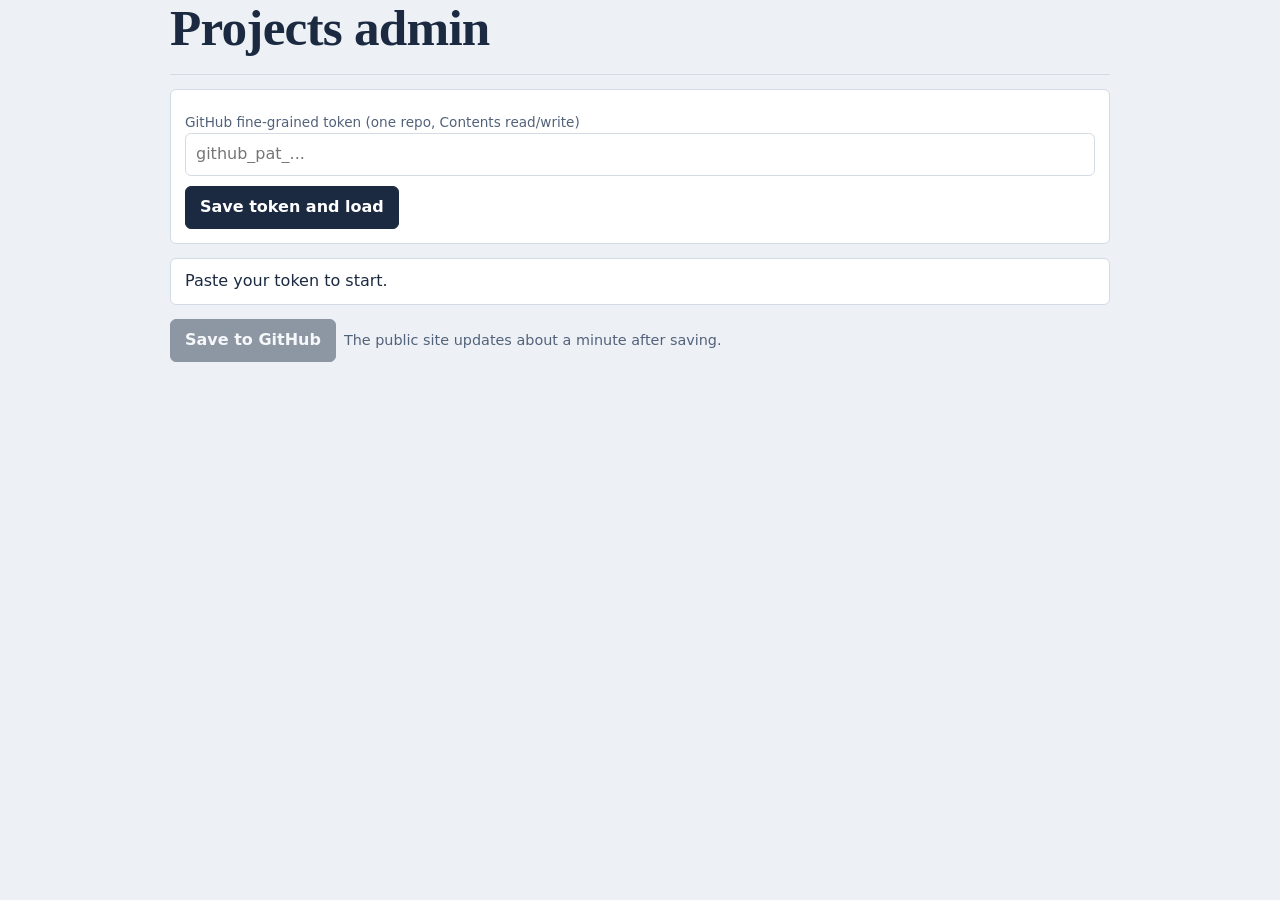
==== admin.html @ 0748e916 "Add files via upload" ====
<!doctype html>
<html lang="en">
<head>
  <meta charset="utf-8">
  <meta name="viewport" content="width=device-width, initial-scale=1">
  <meta name="robots" content="noindex, nofollow">
  <meta http-equiv="Content-Security-Policy" content="default-src 'none'; script-src 'self'; style-src 'self'; connect-src https://api.github.com; base-uri 'none'; form-action 'none'">
  <title>Projects admin</title>
  <link rel="stylesheet" href="style.css">
</head>
<body>
  <div class="wrap">
    <h1 style="margin-top:32px">Projects admin</h1>

    <div class="card" id="tokenBox">
      <div id="tokenNew">
        <label for="tok">GitHub fine-grained token (one repo, Contents read/write)</label>
        <input id="tok" type="password" autocomplete="off" placeholder="github_pat_...">
        <div class="bar"><button class="primary" id="saveTok">Save token and load</button></div>
      </div>
      <div id="tokenHave" hidden>
        <span class="hint">A token is stored on this device only.</span>
        <div class="bar">
          <button id="reload">Reload from GitHub</button>
          <button class="danger" id="forget">Forget token</button>
        </div>
      </div>
    </div>

    <div id="status" role="status">Paste your token to start.</div>
    <div id="editor"></div>
    <div class="bar" id="saveBar" hidden>
      <button class="primary" id="save" disabled>Save to GitHub</button>
      <span class="hint">The public site updates about a minute after saving.</span>
    </div>
    <p class="hint" style="padding-bottom:48px"></p>
  </div>
  <script src="admin.js"></script>
</body>
</html>
---- style.css ----
:root {
  --paper: #edf1f5; --card: #fff; --ink: #1b2a41; --muted: #52627a; --line: #d3dbe5;
  --orange: #ff8c2b; --purple: #b980ff; --orange-text: #b34700; --purple-text: #7a3fd1;
  --ok: #1d6b3a; --err: #b3261e;
  --serif: "Iowan Old Style", "Palatino Linotype", Georgia, serif;
  --sans: system-ui, -apple-system, "Segoe UI", Roboto, sans-serif;
}
* { box-sizing: border-box; }
body { margin: 0; background: var(--paper); color: var(--ink); font-family: var(--sans); line-height: 1.55; }
a { color: var(--ink); text-underline-offset: 3px; }
a:hover { color: var(--orange-text); }
:focus-visible { outline: 3px solid var(--purple); outline-offset: 3px; }
.top, main, footer, .wrap { max-width: 980px; margin: 0 auto; padding: 0 20px; }

.top { padding-top: 36px; }
h1 { font-family: var(--serif); font-weight: 600; font-size: clamp(1.9rem, 5vw, 3.2rem); line-height: 1.1;
     letter-spacing: -0.015em; margin: 0; padding-bottom: 18px; border-bottom: 1px solid var(--line); }
h1 .by { font-weight: 400; color: var(--muted); }

#nav { display: flex; flex-wrap: wrap; gap: 8px; padding: 16px 0 4px; }
.chip { padding: 6px 14px; border: 1px solid var(--line); border-radius: 999px; background: var(--card);
        text-decoration: none; font-size: .95rem; }
.chip:hover { border-color: var(--purple-text); color: var(--purple-text); }

.sec { padding-top: 28px; }
h2 { font-family: var(--serif); font-size: 1.6rem; margin: 0; }
.sec-desc { color: var(--muted); margin: 4px 0 14px; }
.empty { color: var(--muted); padding: 40px 0; }

.project { display: grid; gap: 14px; padding: 22px 0; border-top: 1px solid var(--line); }
h3 { font-family: var(--serif); font-size: 1.3rem; line-height: 1.25; margin: 0 0 4px; }
.text p { margin: 0 0 6px; max-width: 46em; }
.text .tags { color: var(--purple-text); font-size: .92rem; }
.links { display: flex; flex-wrap: wrap; align-items: center; gap: 10px 20px; margin: 0; }
.button { display: inline-block; padding: 10px 20px; background: var(--ink); color: #fff; border-radius: 6px;
          text-decoration: none; font-weight: 600; }
.button:hover { background: var(--orange); color: var(--ink); }
.source { color: var(--orange-text); }

footer { padding-top: 20px; padding-bottom: 48px; margin-top: 12px; color: var(--muted); }
@media (min-width: 760px) {
  .project { grid-template-columns: 1fr auto; gap: 32px; align-items: center; }
  .links { flex-direction: column; align-items: flex-end; gap: 8px; }
}

/* ---------- admin page ---------- */
.card { background: var(--card); border: 1px solid var(--line); border-radius: 6px; padding: 14px; margin: 14px 0; }
.card .card { background: var(--paper); }
label { display: block; font-size: .85rem; color: var(--muted); margin: 8px 0 0; }
input, textarea, select { width: 100%; font: inherit; padding: 8px 10px; border: 1px solid var(--line);
                          border-radius: 6px; background: #fff; color: var(--ink); }
textarea { min-height: 64px; }
.bar { display: flex; flex-wrap: wrap; gap: 8px; margin-top: 10px; align-items: center; }
button { font: inherit; padding: 8px 14px; border-radius: 6px; border: 1px solid var(--ink); background: #fff;
         color: var(--ink); cursor: pointer; }
button.primary { background: var(--ink); color: #fff; font-weight: 600; }
button.danger { color: var(--err); border-color: var(--err); }
button:disabled { opacity: .45; cursor: default; }
#status { position: sticky; top: 0; z-index: 5; padding: 10px 14px; margin: 14px 0; border-radius: 6px;
          background: var(--card); border: 1px solid var(--line); }
#status.ok { border-color: var(--ok); color: var(--ok); }
#status.err { border-color: var(--err); color: var(--err); }
.hint { color: var(--muted); font-size: .9rem; }
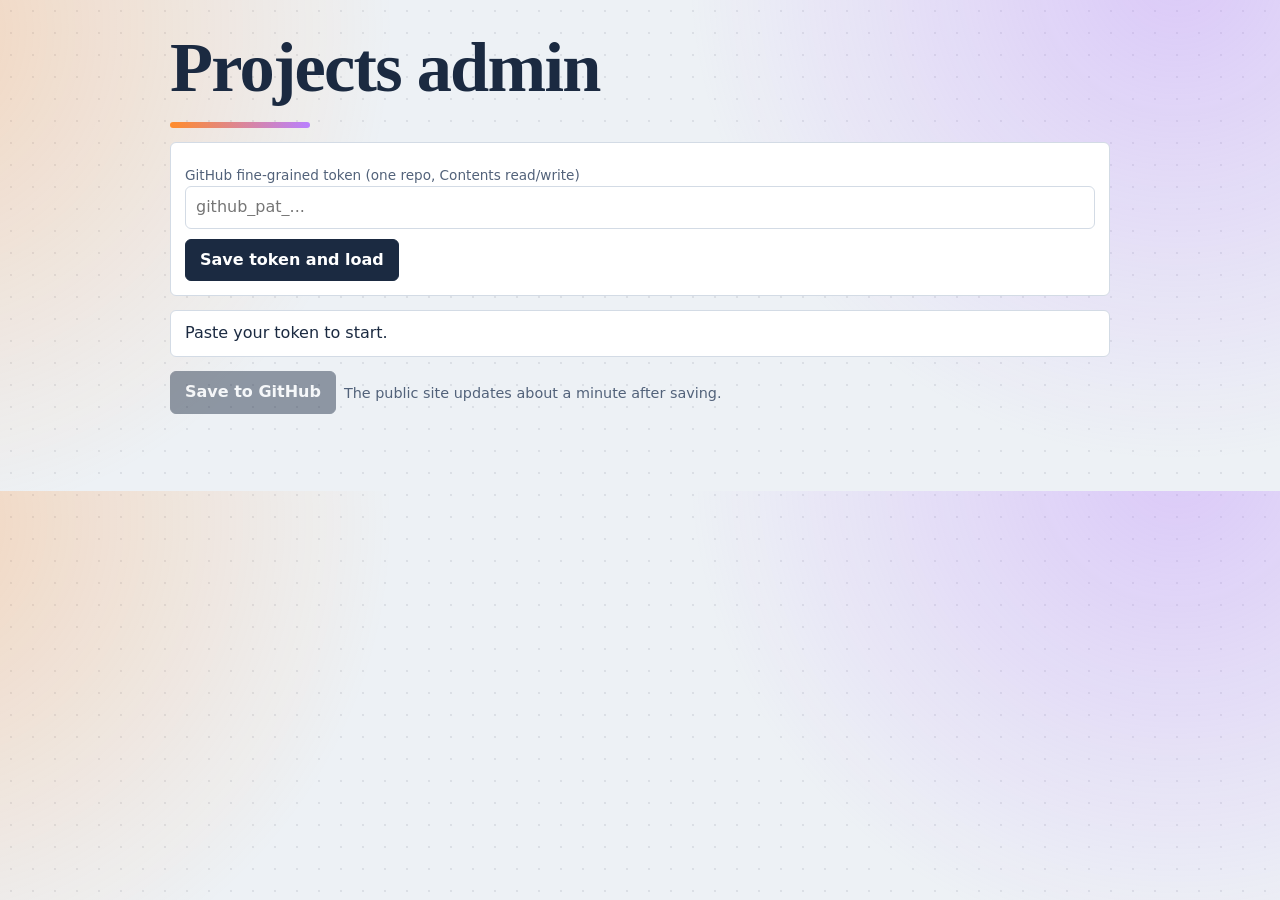
==== commit ac8a38e4: "Add files via upload" ====
--- a/admin.html
+++ b/admin.html
@@ -10,7 +10,7 @@
 </head>
 <body>
   <div class="wrap">
-    <h1 style="margin-top:32px">Projects admin</h1>
+    <h1 class="adm">Projects admin</h1>
 
     <div class="card" id="tokenBox">
       <div id="tokenNew">
@@ -33,7 +33,7 @@
       <button class="primary" id="save" disabled>Save to GitHub</button>
       <span class="hint">The public site updates about a minute after saving.</span>
     </div>
-    <p class="hint" style="padding-bottom:48px"></p>
+    <p class="hint pad"></p>
   </div>
   <script src="admin.js"></script>
 </body>
--- a/style.css
+++ b/style.css
@@ -6,49 +6,74 @@
   --sans: system-ui, -apple-system, "Segoe UI", Roboto, sans-serif;
 }
 * { box-sizing: border-box; }
-body { margin: 0; background: var(--paper); color: var(--ink); font-family: var(--sans); line-height: 1.55; }
+body {
+  margin: 0; color: var(--ink); font-family: var(--sans); line-height: 1.55; background-color: var(--paper);
+  background-image:
+    radial-gradient(circle at 92% -6%, rgba(185,128,255,.35), transparent 38%),
+    radial-gradient(circle at -8% 6%, rgba(255,140,43,.28), transparent 34%),
+    radial-gradient(rgba(27,42,65,.09) 1px, transparent 1.5px);
+  background-size: auto, auto, 22px 22px;
+}
 a { color: var(--ink); text-underline-offset: 3px; }
 a:hover { color: var(--orange-text); }
 :focus-visible { outline: 3px solid var(--purple); outline-offset: 3px; }
 .top, main, footer, .wrap { max-width: 980px; margin: 0 auto; padding: 0 20px; }
 
-.top { padding-top: 36px; }
-h1 { font-family: var(--serif); font-weight: 600; font-size: clamp(1.9rem, 5vw, 3.2rem); line-height: 1.1;
-     letter-spacing: -0.015em; margin: 0; padding-bottom: 18px; border-bottom: 1px solid var(--line); }
-h1 .by { font-weight: 400; color: var(--muted); }
+/* ---------- header ---------- */
+.top { padding-top: 56px; }
+h1 { font-family: var(--serif); font-weight: 700; font-size: clamp(2.4rem, 9vw, 4.4rem); line-height: 1.02;
+     letter-spacing: -0.025em; margin: 0; }
+h1::after { content: ""; display: block; height: 6px; width: 140px; margin-top: 18px; border-radius: 3px;
+            background: linear-gradient(90deg, var(--orange), var(--purple)); }
+.tagline { font-family: var(--serif); font-size: 1.3rem; line-height: 1.4; margin: 16px 0 0; max-width: 32em; }
 
-#nav { display: flex; flex-wrap: wrap; gap: 8px; padding: 16px 0 4px; }
-.chip { padding: 6px 14px; border: 1px solid var(--line); border-radius: 999px; background: var(--card);
-        text-decoration: none; font-size: .95rem; }
-.chip:hover { border-color: var(--purple-text); color: var(--purple-text); }
+#nav { display: flex; flex-wrap: wrap; gap: 10px; padding: 22px 0 6px; }
+.chip { padding: 7px 16px; border: 1.5px solid var(--ink); border-radius: 999px; background: var(--card);
+        text-decoration: none; font-weight: 600; font-size: .95rem; }
+.chip.c0:hover { background: var(--orange); border-color: var(--orange); color: var(--ink); }
+.chip.c1:hover { background: var(--purple); border-color: var(--purple); color: var(--ink); }
 
-.sec { padding-top: 28px; }
-h2 { font-family: var(--serif); font-size: 1.6rem; margin: 0; }
-.sec-desc { color: var(--muted); margin: 4px 0 14px; }
+/* ---------- sections and projects ---------- */
+.c0 { --accent: var(--orange); --accent-text: var(--orange-text); }
+.c1 { --accent: var(--purple); --accent-text: var(--purple-text); }
+.sec { padding-top: 40px; }
+h2 { font-family: var(--serif); font-size: 1.9rem; margin: 0; display: flex; align-items: center; gap: 12px; }
+h2::before { content: ""; width: 14px; height: 14px; border-radius: 50%; background: var(--accent); flex: none; }
+.sec-desc { color: var(--muted); margin: 4px 0 8px 26px; }
 .empty { color: var(--muted); padding: 40px 0; }
 
-.project { display: grid; gap: 14px; padding: 22px 0; border-top: 1px solid var(--line); }
+.project { display: grid; gap: 14px; padding: 18px 20px; margin-top: 14px; background: var(--card);
+           border: 1px solid var(--line); border-left: 6px solid var(--accent); border-radius: 10px;
+           box-shadow: 0 10px 24px -16px rgba(27,42,65,.5); transition: transform .15s, box-shadow .15s; }
+.project:hover { transform: translateY(-2px); box-shadow: 0 14px 28px -14px rgba(27,42,65,.55); }
 h3 { font-family: var(--serif); font-size: 1.3rem; line-height: 1.25; margin: 0 0 4px; }
-.text p { margin: 0 0 6px; max-width: 46em; }
-.text .tags { color: var(--purple-text); font-size: .92rem; }
+.text p { margin: 0 0 8px; max-width: 46em; }
+.tags { display: flex; flex-wrap: wrap; gap: 6px; }
+.tag { padding: 2px 10px; border-radius: 999px; font-size: .82rem; font-weight: 600;
+       background: color-mix(in srgb, var(--accent) 18%, white); color: var(--accent-text); }
 .links { display: flex; flex-wrap: wrap; align-items: center; gap: 10px 20px; margin: 0; }
-.button { display: inline-block; padding: 10px 20px; background: var(--ink); color: #fff; border-radius: 6px;
-          text-decoration: none; font-weight: 600; }
-.button:hover { background: var(--orange); color: var(--ink); }
-.source { color: var(--orange-text); }
+.button { display: inline-block; padding: 10px 22px; background: var(--ink); color: #fff; border-radius: 999px;
+          text-decoration: none; font-weight: 700; }
+.button:hover { background: var(--accent); color: var(--ink); }
+.source { color: var(--accent-text); font-weight: 600; }
 
-footer { padding-top: 20px; padding-bottom: 48px; margin-top: 12px; color: var(--muted); }
+footer { padding-top: 28px; padding-bottom: 48px; color: var(--muted); }
 @media (min-width: 760px) {
   .project { grid-template-columns: 1fr auto; gap: 32px; align-items: center; }
   .links { flex-direction: column; align-items: flex-end; gap: 8px; }
 }
+@media (prefers-reduced-motion: reduce) { .project { transition: none; } .project:hover { transform: none; } }
 
 /* ---------- admin page ---------- */
+.adm { margin-top: 32px; }
+.pad { padding-bottom: 48px; }
 .card { background: var(--card); border: 1px solid var(--line); border-radius: 6px; padding: 14px; margin: 14px 0; }
 .card .card { background: var(--paper); }
 label { display: block; font-size: .85rem; color: var(--muted); margin: 8px 0 0; }
+label.chk { color: var(--ink); font-size: 1rem; margin-top: 12px; cursor: pointer; }
 input, textarea, select { width: 100%; font: inherit; padding: 8px 10px; border: 1px solid var(--line);
                           border-radius: 6px; background: #fff; color: var(--ink); }
+input[type=checkbox] { width: auto; margin-right: 6px; transform: scale(1.2); }
 textarea { min-height: 64px; }
 .bar { display: flex; flex-wrap: wrap; gap: 8px; margin-top: 10px; align-items: center; }
 button { font: inherit; padding: 8px 14px; border-radius: 6px; border: 1px solid var(--ink); background: #fff;
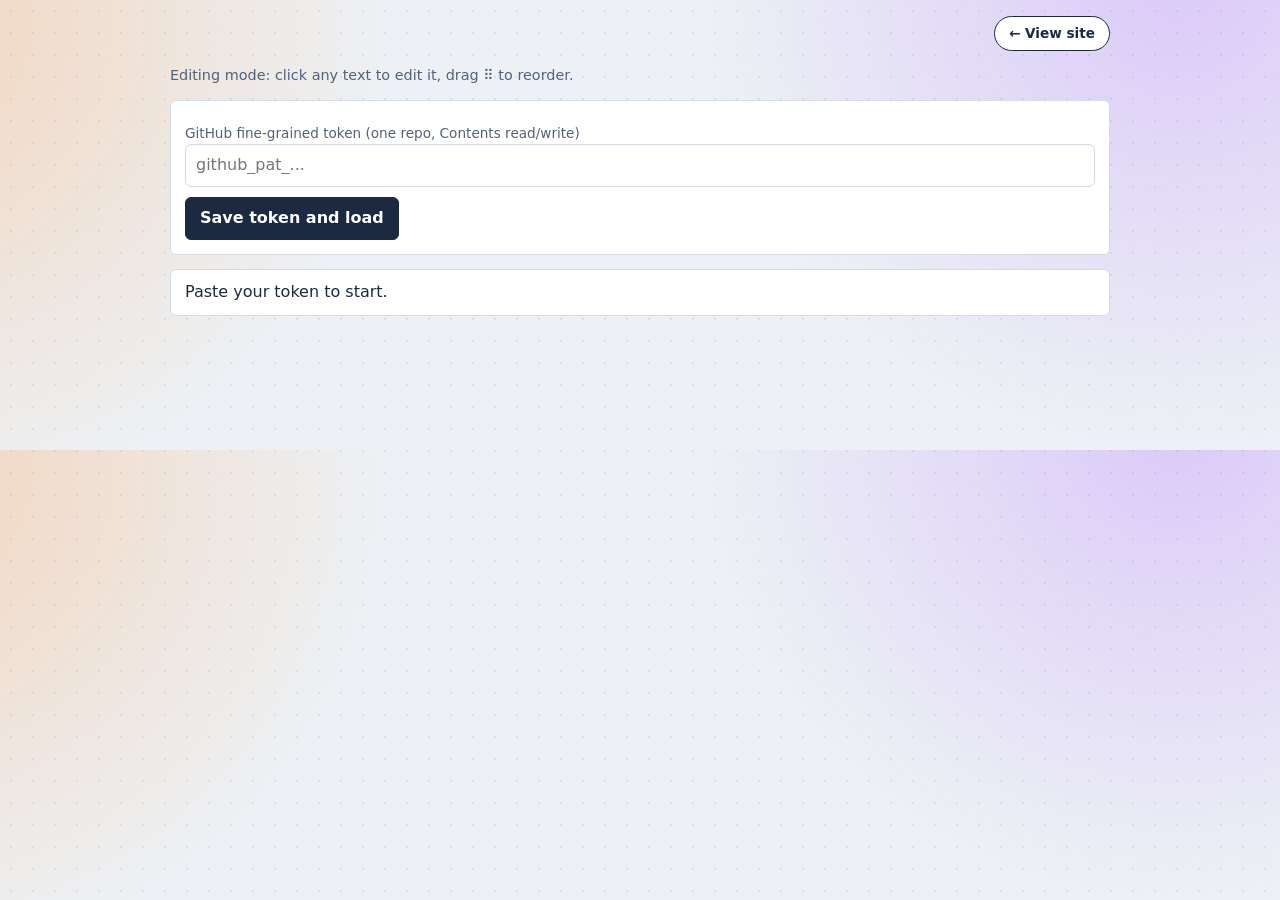
==== commit fe64a519: "Add files via upload" ====
--- a/admin.html
+++ b/admin.html
@@ -8,10 +8,10 @@
   <title>Projects admin</title>
   <link rel="stylesheet" href="style.css">
 </head>
-<body>
-  <div class="wrap">
-    <h1 class="adm">Projects admin</h1>
-
+<body class="admin">
+  <header class="top">
+    <a class="admin-link" href="index.html">← View site</a>
+    <p class="mode">Editing mode: click any text to edit it, drag ⠿ to reorder.</p>
     <div class="card" id="tokenBox">
       <div id="tokenNew">
         <label for="tok">GitHub fine-grained token (one repo, Contents read/write)</label>
@@ -26,14 +26,16 @@
         </div>
       </div>
     </div>
+  </header>
 
-    <div id="status" role="status">Paste your token to start.</div>
-    <div id="editor"></div>
-    <div class="bar" id="saveBar" hidden>
+  <div id="status" role="status">Paste your token to start.</div>
+  <main id="editor"></main>
+
+  <div class="savebar" id="saveBar" hidden>
+    <div class="savebar-in">
       <button class="primary" id="save" disabled>Save to GitHub</button>
       <span class="hint">The public site updates about a minute after saving.</span>
     </div>
-    <p class="hint pad"></p>
   </div>
   <script src="admin.js"></script>
 </body>
--- a/style.css
+++ b/style.css
@@ -20,7 +20,10 @@
 .top, main, footer, .wrap { max-width: 980px; margin: 0 auto; padding: 0 20px; }
 
 /* ---------- header ---------- */
-.top { padding-top: 56px; }
+.top { padding-top: 56px; position: relative; }
+.admin-link { position: absolute; top: 16px; right: 20px; padding: 6px 14px; border: 1.5px solid var(--ink);
+              border-radius: 999px; background: var(--card); text-decoration: none; font-weight: 600; font-size: .85rem; }
+.admin-link:hover { background: var(--ink); color: #fff; }
 h1 { font-family: var(--serif); font-weight: 700; font-size: clamp(2.4rem, 9vw, 4.4rem); line-height: 1.02;
      letter-spacing: -0.025em; margin: 0; }
 h1::after { content: ""; display: block; height: 6px; width: 140px; margin-top: 18px; border-radius: 3px;
@@ -65,8 +68,7 @@
 @media (prefers-reduced-motion: reduce) { .project { transition: none; } .project:hover { transform: none; } }
 
 /* ---------- admin page ---------- */
-.adm { margin-top: 32px; }
-.pad { padding-bottom: 48px; }
+[hidden] { display: none !important; }
 .card { background: var(--card); border: 1px solid var(--line); border-radius: 6px; padding: 14px; margin: 14px 0; }
 .card .card { background: var(--paper); }
 label { display: block; font-size: .85rem; color: var(--muted); margin: 8px 0 0; }
@@ -81,8 +83,62 @@
 button.primary { background: var(--ink); color: #fff; font-weight: 600; }
 button.danger { color: var(--err); border-color: var(--err); }
 button:disabled { opacity: .45; cursor: default; }
-#status { position: sticky; top: 0; z-index: 5; padding: 10px 14px; margin: 14px 0; border-radius: 6px;
-          background: var(--card); border: 1px solid var(--line); }
+#status { position: sticky; top: 0; z-index: 5; padding: 10px 14px; margin: 14px auto; border-radius: 6px;
+          width: min(940px, calc(100% - 40px)); background: var(--card); border: 1px solid var(--line); }
 #status.ok { border-color: var(--ok); color: var(--ok); }
 #status.err { border-color: var(--err); color: var(--err); }
 .hint { color: var(--muted); font-size: .9rem; }
+
+/* ---------- admin: in-place editing (same look as the public page) ---------- */
+.admin .top { padding-top: 64px; }
+.mode { margin: 0 0 8px; color: var(--muted); font-size: .9rem; }
+.admin main { padding-bottom: 120px; }
+.admin .project:hover { transform: none; }
+
+.ed { font: inherit; color: inherit; letter-spacing: inherit; line-height: inherit; background: transparent;
+      border: 1px dashed transparent; border-radius: 6px; padding: 2px 6px; margin: 0 -6px;
+      width: calc(100% + 12px); min-height: 0; resize: none; overflow: hidden; }
+.ed:hover { border-color: var(--line); }
+.ed:focus { border-color: var(--purple); background: #fff; outline: none; }
+.ed::placeholder { color: var(--muted); opacity: .6; font-weight: 400; }
+
+.head-ed h1 .ed { font-weight: 700; }
+.head-ed h1 { margin-bottom: 0; }
+.head-ed .tagline { display: block; }
+
+.sec-bar { display: flex; align-items: center; gap: 10px; }
+.sec-bar h2 { flex: 1; min-width: 0; }
+h2 .ed { flex: 1; width: auto; min-width: 0; margin: 0; }
+.ed.sec-desc { margin: 4px 0 4px 20px; width: calc(100% - 20px); }
+.idrow { margin: 0 0 4px 26px; font-size: .8rem; color: var(--muted); display: flex; align-items: center; gap: 6px; }
+.idrow .ed { width: 14em; margin: 0; font-size: .8rem; }
+
+.handle { cursor: grab; user-select: none; color: var(--muted); font-size: 1.3rem; line-height: 1;
+          padding: 4px 8px; border: 1px dashed var(--line); border-radius: 6px; background: var(--card); flex: none; }
+.handle:active { cursor: grabbing; }
+.tools, .ptools { display: flex; flex-wrap: wrap; align-items: center; gap: 6px; }
+.ptools { flex-direction: column; align-items: flex-end; }
+.ptools select { width: auto; max-width: 12em; font-size: .85rem; padding: 4px 6px; }
+button.sm { padding: 3px 10px; font-size: .85rem; }
+
+.plist { min-height: 8px; }
+.plist.empty-drop { min-height: 56px; margin-top: 14px; border: 2px dashed var(--line); border-radius: 10px;
+                    display: flex; align-items: center; justify-content: center; color: var(--muted); font-size: .9rem; }
+.plist.drop-in { border-color: var(--purple); background: rgba(185,128,255,.12); }
+.sec > button.primary { margin-top: 14px; }
+
+.ed-tags { font-size: .85rem; font-weight: 600; color: var(--accent-text); margin-bottom: 4px; }
+.fl { display: flex; align-items: center; gap: 8px; font-size: .92rem; margin-top: 2px; }
+.fl-l { flex: none; width: 56px; font-weight: 700; color: var(--accent-text); }
+.fl .ed { flex: 1; width: auto; margin: 0; }
+.text h3 .ed { font-weight: 700; }
+.text textarea.ed { display: block; margin-bottom: 6px; max-width: 46em; }
+
+.is-hidden { opacity: .55; }
+.dragging { opacity: .35; }
+.mark-before { box-shadow: 0 -5px 0 0 var(--purple) !important; }
+.mark-after { box-shadow: 0 5px 0 0 var(--purple) !important; }
+
+.savebar { position: sticky; bottom: 0; z-index: 6; background: rgba(237,241,245,.95); border-top: 1px solid var(--line);
+           padding: 12px 0; backdrop-filter: blur(4px); }
+.savebar-in { max-width: 980px; margin: 0 auto; padding: 0 20px; display: flex; flex-wrap: wrap; gap: 12px; align-items: center; }
